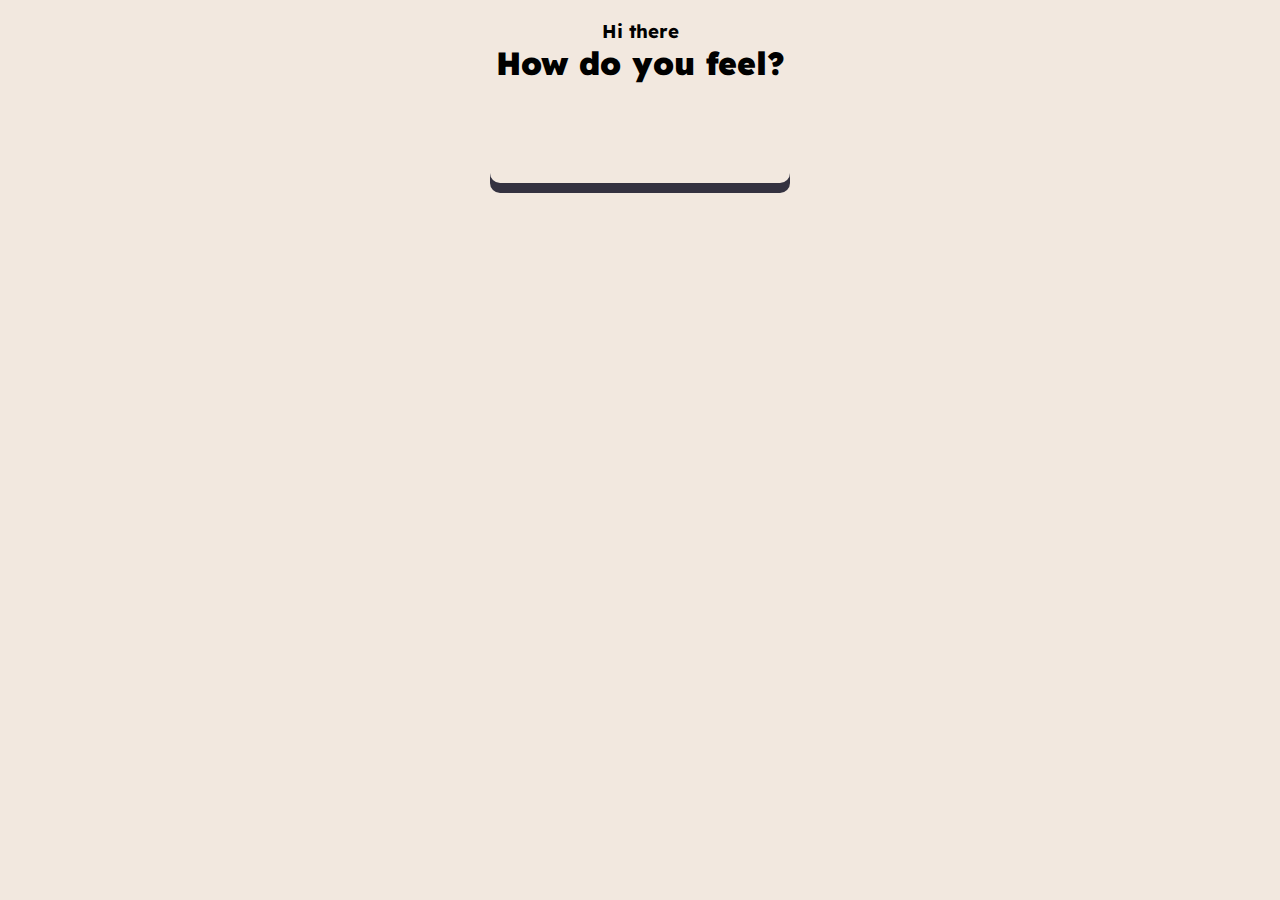
==== angry.html @ 00623b6c "may 6th" ====
<!DOCTYPE html>
<html>
    <head>
        <meta charset="utf-8">
        <meta http-equiv="X-UA-Compatible" content="IE=edge">
        <title>Mood</title>
        <meta name="description" content="">
        <meta name="viewport" content="width=device-width, initial-scale=1">
        <link rel="stylesheet" href="style.css">
        <link rel="preconnect" href="https://fonts.googleapis.com">
<link rel="preconnect" href="https://fonts.gstatic.com" crossorigin>
<link href="https://fonts.googleapis.com/css2?family=Lexend:wght@100..900&display=swap" rel="stylesheet">
        <!-- MOBILE WEB APP, ADD THIS TO <head>..</head> OF index.html -->
       <link rel="icon" type="image/png" href="fabicon.png" />
       <link rel="apple-touch-icon" href="fabicon.png">
       <meta name="apple-mobile-web-app-title" content="">
       <meta name="apple-mobile-web-app-capable" content="yes">
       <meta name="apple-mobile-web-app-status-bar-style" content="black">
    </head>
    <body>
        <h3>Hi there</h3>
        <h1>How do you feel?</h1>
        
        <div class="buttons">
            
        </div>


        <script src="scripts.js" async defer></script>
    </body>
</html>
---- style.css ----
body{
    background-color: #F2E8DF;
}

/*
=================================================
Buttons
=================================================
*/

.home
{
    background-color: #73594F;
}

.happy
{
    background-color: #8C8665;
}

.bored
{
    background-color: #657930;
}

.home a:hover
{
    background-color: #5d4840;
}

.buttons
{
    width: 300px;
    height: 70px;
    align-content: center;
    align-self: center;
    margin: auto;
    margin-top: 30px;
    border-radius: 10px;
    box-shadow: 0px 10px #343240;
}



/*
=================================================
Text
=================================================
*/

hr {

    margin: auto;
    border-width: 1px;
    color: #73594F;
    width: 400px;
    margin-top: 10px;
}

.small
{
    width: 100px;
    margin-top: 10px;
}

h1,
h2,
h3
{
    font-family: "Lexend";
    text-align: center;
    margin-bottom: 0px;
}

h1
{
    font-weight: 900;
    margin-top: 0%;
}

h2
{
    color: #F2E8DF;
    margin-bottom: 20px;
}

a
{
    text-decoration: none;
}

.htxt{
    color: #343240;
}

.haptxt
{
    color: #8C8665;
}

.btxt
{
    color: #657930;
}
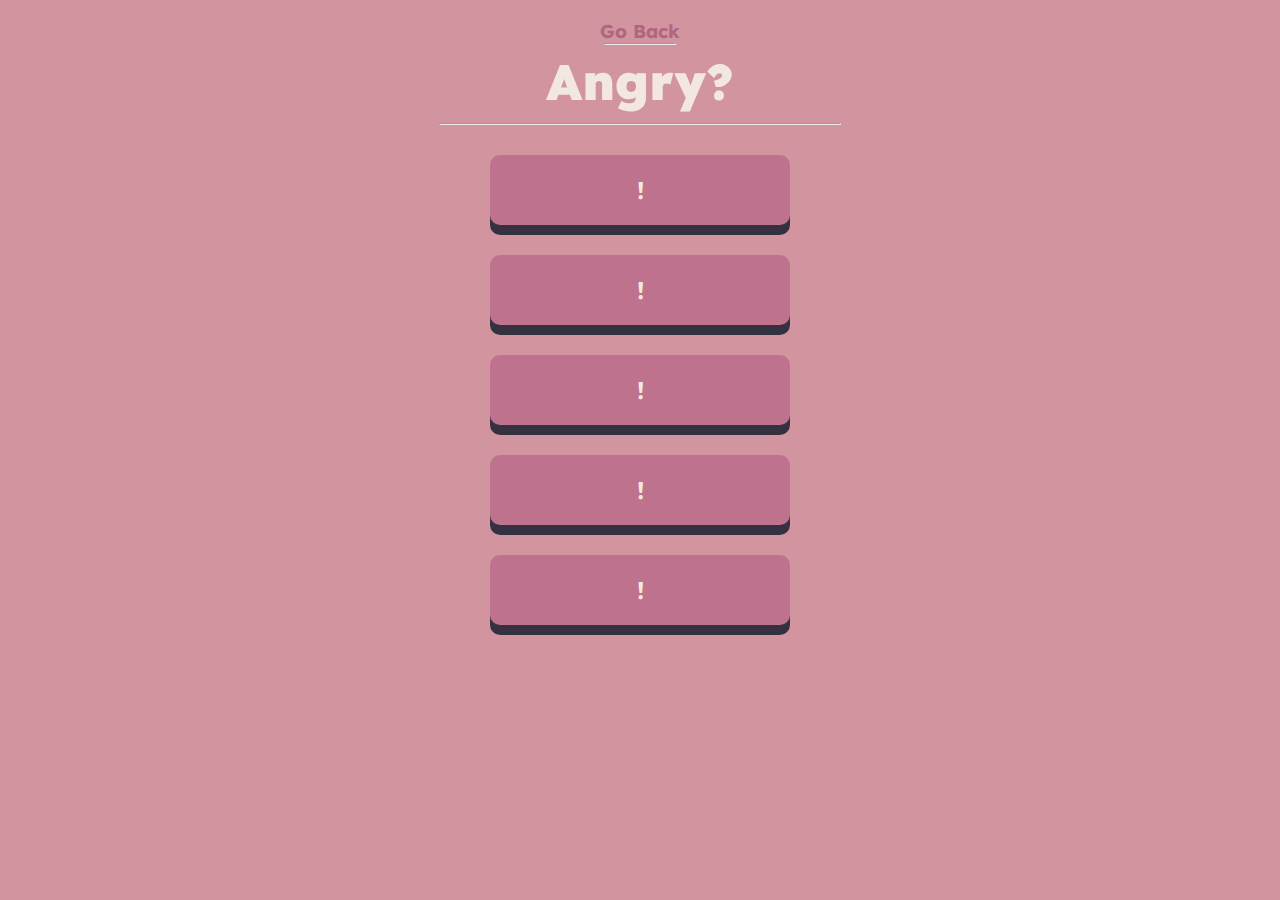
==== commit 66667005: "almost done" ====
--- a/angry.html
+++ b/angry.html
@@ -17,13 +17,44 @@
        <meta name="apple-mobile-web-app-capable" content="yes">
        <meta name="apple-mobile-web-app-status-bar-style" content="black">
     </head>
-    <body>
-        <h3>Hi there</h3>
-        <h1>How do you feel?</h1>
-        
-        <div class="buttons">
-            
-        </div>
+    <body style="background-color:#d2949f;">
+        <a class="atxt" href="index.html">
+            <h3>Go Back</h3>
+        </a>
+        <hr class="small atxt">
+        <h1 class="ltxt">Angry?</h1>
+        <hr class="atxt">
+        </a>
+
+        <a href="">
+            <section class="angry buttons">
+                <h2 class="ltxt">!</h2>
+            </section>
+        </a>
+
+        <a href="">
+            <section class="angry buttons">
+                <h2 class="ltxt">!</h2>
+            </section>
+        </a>
+
+        <a href="">
+            <section class="angry buttons">
+                <h2 class="ltxt">!</h2>
+            </section>
+        </a>
+
+        <a href="">
+            <section class="angry buttons">
+                <h2 class="ltxt">!</h2>
+            </section>
+        </a>
+
+        <a href="">
+            <section class="angry buttons">
+                <h2 class="ltxt">!</h2>
+            </section>
+        </a>
 
 
         <script src="scripts.js" async defer></script>
--- a/style.css
+++ b/style.css
@@ -23,9 +23,29 @@
     background-color: #657930;
 }
 
+.lonely
+{
+    background-color: #68739bff;
+}
+
+.sad
+{
+    background-color: #F2E8DF;
+}
+
+.angry
+{
+    background-color: #BE728D;
+}
+
 .home a:hover
 {
     background-color: #5d4840;
+}
+
+.frus
+{
+    background-color: #7057ad;
 }
 
 .buttons
@@ -59,8 +79,9 @@
 
 .small
 {
-    width: 100px;
-    margin-top: 10px;
+    width: 70px;
+    margin-top: 0px;
+    margin-bottom: 5px
 }
 
 h1,
@@ -76,6 +97,7 @@
 {
     font-weight: 900;
     margin-top: 0%;
+    font-size: 50px;
 }
 
 h2
@@ -89,7 +111,8 @@
     text-decoration: none;
 }
 
-.htxt{
+.htxt
+{
     color: #343240;
 }
 
@@ -102,3 +125,23 @@
 {
     color: #657930;
 }
+
+.ltxt
+{
+    color: #F2E8DF;
+}
+
+.stxt
+{
+    color: #7c89b9ff;
+}
+
+.ftxt
+{
+    color: #574095;
+}
+
+.atxt
+{
+    color: #b16680;
+}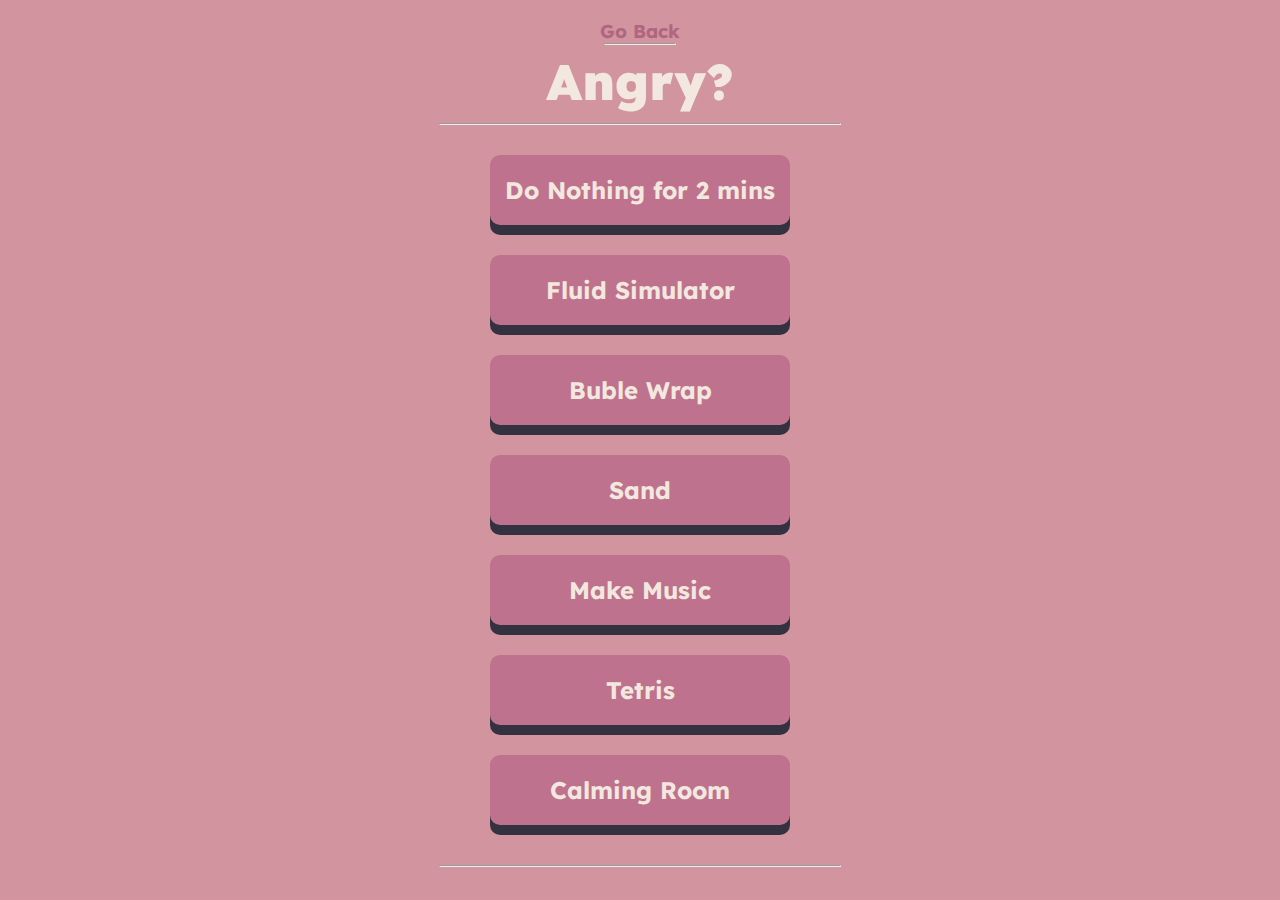
==== commit 0d6be3ef: "done" ====
--- a/angry.html
+++ b/angry.html
@@ -26,37 +26,51 @@
         <hr class="atxt">
         </a>
 
-        <a href="">
+        <a href="http://www.donothingfor2minutes.com/" target="_blank">
             <section class="angry buttons">
-                <h2 class="ltxt">!</h2>
+                <h2 class="ltxt">Do Nothing for 2 mins</h2>
             </section>
         </a>
 
-        <a href="">
+        <a href="https://paveldogreat.github.io/WebGL-Fluid-Simulation/" target="_blank">
             <section class="angry buttons">
-                <h2 class="ltxt">!</h2>
+                <h2 class="ltxt">Fluid Simulator</h2>
             </section>
         </a>
 
-        <a href="">
+        <a href="https://bubblespop.netlify.app/" target="_blank">
             <section class="angry buttons">
-                <h2 class="ltxt">!</h2>
+                <h2 class="ltxt">Buble Wrap</h2>
             </section>
         </a>
 
-        <a href="">
+        <a href="https://thisissand.com/" target="_blank">
             <section class="angry buttons">
-                <h2 class="ltxt">!</h2>
+                <h2 class="ltxt">Sand</h2>
             </section>
         </a>
 
-        <a href="">
+        <a href="https://musiclab.chromeexperiments.com/Song-Maker/" target="_blank">
             <section class="angry buttons">
-                <h2 class="ltxt">!</h2>
+                <h2 class="ltxt">Make Music</h2>
+            </section>
+        </a>
+
+        <a href="https://www.freetetris.org/game.php" target="_blank">
+            <section class="angry buttons">
+                <h2 class="ltxt">Tetris</h2>
+            </section>
+        </a>
+
+        <a href="https://calmingroom.scusd.edu/home" target="_blank">
+            <section class="angry buttons">
+                <h2 class="ltxt">Calming Room</h2>
             </section>
         </a>
 
 
+        <hr class="atxt bottomhr">
+
         <script src="scripts.js" async defer></script>
     </body>
 </html>--- a/style.css
+++ b/style.css
@@ -84,6 +84,12 @@
     margin-bottom: 5px
 }
 
+.bottomhr
+{
+    margin-top: 40px;
+    margin-bottom: 15px;
+}
+
 h1,
 h2,
 h3
